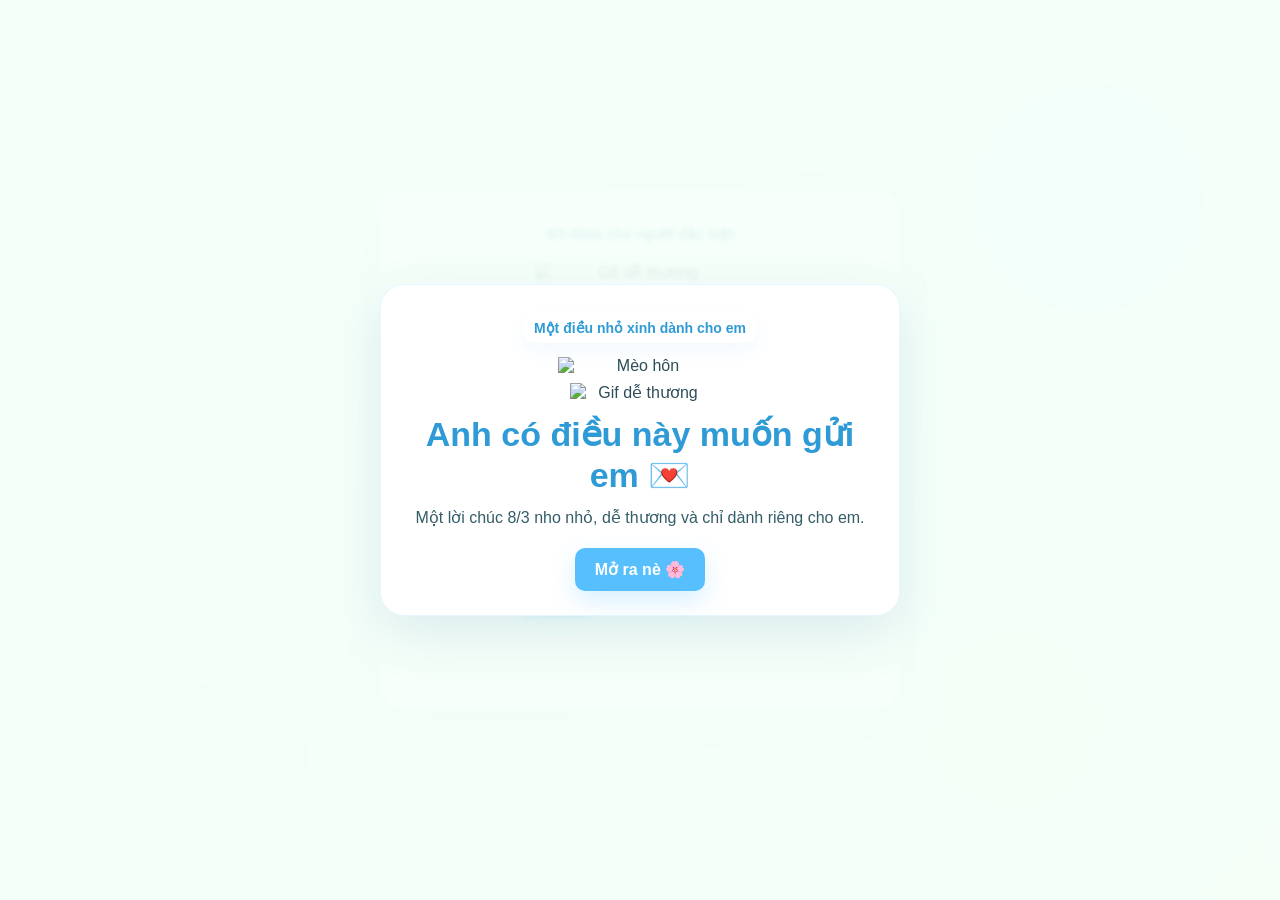
==== index.html @ 120e9c72 "cute" ====
<!DOCTYPE html>
<html lang="vi">
<head>
  <meta charset="UTF-8" />
  <meta name="viewport" content="width=device-width, initial-scale=1.0" />
  <title>8/3 dành cho em 🌷</title>
  <link rel="stylesheet" href="style.css" />
</head>
<body>
  <div class="floating-hearts" id="hearts"></div>

  <!-- Intro -->
  <section class="overlay-screen" id="intro">
    <div class="card intro-card">
      <span class="badge">Một điều nhỏ xinh dành cho em</span>

      <img
        src="https://media.tenor.com/3h7Z4gJ1K5EAAAAi/cat-kiss.gif"
        alt="Mèo hôn"
        class="intro-cat"
      />

      <img
        src="https://media.tenor.com/EBV7OT7ACfwAAAAj/u-u-qua-qua-u-quaa.gif"
        alt="Gif dễ thương"
        class="intro-gif"
      />

      <h2 class="intro-title">Anh có điều này muốn gửi em 💌</h2>
      <p class="intro-desc">
        Một lời chúc 8/3 nho nhỏ, dễ thương và chỉ dành riêng cho em.
      </p>

      <button id="startBtn" class="btn btn-primary" type="button">
        Mở ra nè 🌸
      </button>
    </div>
  </section>

  <!-- Main -->
  <main class="page-shell">
    <section class="card main-card">
      <span class="badge">8/3 dành cho người đặc biệt</span>

      <img
        src="https://media.tenor.com/EBV7OT7ACfwAAAAj/u-u-qua-qua-u-quaa.gif"
        alt="Gif dễ thương"
        class="main-gif"
      />

      <h1 id="questionText" class="main-title">
        Em nhận lời chúc 8/3 của anh nhé? 🌷
      </h1>

      <p class="main-subtitle">
        Anh chuẩn bị dễ thương lắm đó 💙
      </p>

      <p class="helper-text">
        Bấm “Yes” để mở lời chúc, còn “No” thì… anh sẽ năn nỉ thêm một chút 🥺
      </p>

      <div class="buttons-area" id="buttonsArea">
        <button id="yesBtn" class="btn btn-primary answer-btn" type="button">
          Yes
        </button>

        <button id="noBtn" class="btn btn-secondary answer-btn" type="button">
          No
        </button>
      </div>
    </section>
  </main>

  <!-- Success -->
  <section class="overlay-screen hidden" id="successBox">
    <div class="card success-card">
      <span class="badge">Biết ngay mà ✨</span>

      <img
        src="https://media.tenor.com/eNHbizSfVb0AAAAj/lovemode-cute.gif"
        alt="Gif vui"
        class="success-gif"
      />

      <h2 class="success-title">Biết ngay mà 💙</h2>

      <p class="success-text">
        Chúc em một ngày 8/3 thật vui,<br />
        luôn xinh đẹp, hạnh phúc và ngập tràn tiếng cười 🌸
      </p>

      <button id="replayBtn" class="btn btn-primary" type="button">
        Xem lại
      </button>
    </div>
  </section>

  <script src="script.js"></script>
</body>
</html>
---- style.css ----
:root {
  --bg-start: #f5fff9;
  --bg-mid: #eef8ff;
  --bg-end: #effff6;

  --primary: #58bfff;
  --primary-dark: #2f9bd6;
  --secondary: #eefaf4;
  --text: #345d68;
  --text-strong: #2d4d58;

  --card-bg: #ffffff;
  --border: rgba(88, 191, 255, 0.14);
  --shadow: 0 18px 50px rgba(74, 143, 173, 0.16);

  --radius-lg: 24px;
  --radius-md: 10px;
}

* {
  box-sizing: border-box;
}

html,
body {
  min-height: 100%;
}

body {
  margin: 0;
  font-family: "Trebuchet MS", "Comic Sans MS", sans-serif;
  background: linear-gradient(135deg, var(--bg-start) 0%, var(--bg-mid) 48%, var(--bg-end) 100%);
  color: var(--text-strong);
  overflow: hidden;
  position: relative;
}

body::before {
  content: "";
  position: fixed;
  inset: 0;
  pointer-events: none;
  background-image:
    radial-gradient(circle at 12% 18%, rgba(165, 239, 201, 0.24) 0 95px, transparent 95px),
    radial-gradient(circle at 85% 22%, rgba(88, 191, 255, 0.16) 0 115px, transparent 115px),
    radial-gradient(circle at 18% 84%, rgba(88, 191, 255, 0.12) 0 76px, transparent 76px),
    radial-gradient(circle at 79% 80%, rgba(165, 239, 201, 0.14) 0 90px, transparent 90px);
  z-index: 0;
}

.page-shell {
  min-height: 100vh;
  display: grid;
  place-items: center;
  padding: 24px;
  position: relative;
  z-index: 2;
}

.overlay-screen {
  position: fixed;
  inset: 0;
  display: grid;
  place-items: center;
  padding: 24px;
  background: rgba(245, 255, 249, 0.9);
  backdrop-filter: blur(2px);
  z-index: 30;
}

.hidden {
  display: none;
}

.card {
  width: min(92vw, 520px);
  background: var(--card-bg);
  border: 1px solid var(--border);
  border-radius: var(--radius-lg);
  box-shadow: var(--shadow);
  text-align: center;
  padding: 28px 24px 24px;
  position: relative;
}

.badge {
  display: inline-block;
  padding: 7px 12px;
  margin-bottom: 14px;
  border-radius: 999px;
  background: #ffffff;
  color: var(--primary-dark);
  font-size: 14px;
  font-weight: 700;
  box-shadow: 0 8px 18px rgba(88, 191, 255, 0.08);
}

.intro-cat {
  width: 165px;
  max-width: 65%;
  display: block;
  margin: 0 auto 8px;
}

.intro-gif,
.main-gif,
.success-gif {
  display: block;
  margin-left: auto;
  margin-right: auto;
}

.intro-gif {
  width: 140px;
  max-width: 55%;
  margin-bottom: 12px;
}

.main-gif {
  width: 210px;
  max-width: 68%;
  margin-bottom: 8px;
}

.success-gif {
  width: 220px;
  max-width: 70%;
  margin-bottom: 10px;
}

.intro-title,
.success-title,
.main-title {
  margin: 0;
  line-height: 1.2;
  color: var(--primary-dark);
}

.intro-title {
  font-size: clamp(26px, 4vw, 34px);
  margin-bottom: 10px;
}

.main-title {
  font-size: clamp(28px, 4vw, 40px);
  max-width: 420px;
  margin: 0 auto 10px;
  line-height: 1.25;
}

.success-title {
  font-size: clamp(34px, 5vw, 52px);
  margin-bottom: 10px;
}

.intro-desc,
.main-subtitle,
.helper-text,
.success-text {
  color: var(--text);
}

.intro-desc {
  margin: 0 0 18px;
  font-size: 16px;
  line-height: 1.5;
}

.main-subtitle {
  margin: 0;
  font-size: 22px;
}

.helper-text {
  margin: 12px 0 0;
  font-size: 15px;
  line-height: 1.45;
  color: #628792;
}

.success-text {
  margin: 0 0 22px;
  font-size: clamp(18px, 2.4vw, 24px);
  line-height: 1.55;
}

.btn {
  border: none;
  border-radius: var(--radius-md);
  cursor: pointer;
  font-family: inherit;
  font-weight: 700;
  transition: transform 0.18s ease, box-shadow 0.18s ease, font-size 0.2s ease, padding 0.2s ease;
}

.btn:hover {
  transform: translateY(-2px);
}

.btn-primary {
  background: var(--primary);
  color: #ffffff;
  box-shadow: 0 10px 24px rgba(88, 191, 255, 0.24);
}

.btn-secondary {
  background: var(--secondary);
  color: var(--text-strong);
  box-shadow: 0 8px 18px rgba(165, 239, 201, 0.14);
}

#startBtn,
#replayBtn {
  padding: 12px 20px;
  font-size: 16px;
}

.buttons-area {
  margin-top: 24px;
  position: relative;
  width: 100%;
  height: 180px;
}

.answer-btn {
  position: absolute;
  top: 50%;
  transform: translateY(-50%);
  font-size: 18px;
  padding: 12px 22px;
  white-space: nowrap;
}

#yesBtn {
  left: 24%;
  z-index: 5;
}

#noBtn {
  left: 56%;
  z-index: 2;
}

.floating-hearts {
  position: fixed;
  inset: 0;
  overflow: hidden;
  pointer-events: none;
  z-index: 50;
}

.heart {
  position: absolute;
  bottom: -40px;
  opacity: 0;
  animation: floatUp linear infinite;
  user-select: none;
  filter: drop-shadow(0 4px 8px rgba(0, 0, 0, 0.08));
}

@keyframes floatUp {
  0% {
    transform: translateY(0) scale(0.8) rotate(0deg);
    opacity: 0;
  }
  15% {
    opacity: 0.9;
  }
  100% {
    transform: translateY(-120vh) scale(1.22) rotate(12deg);
    opacity: 0;
  }
}

@media (max-width: 640px) {
  .card {
    padding: 24px 18px 22px;
  }

  .main-gif {
    width: 180px;
  }

  .main-title {
    font-size: clamp(26px, 7vw, 34px);
  }

  .main-subtitle {
    font-size: 20px;
  }

  .buttons-area {
    height: 220px;
  }

  .answer-btn {
    font-size: 17px;
    padding: 11px 18px;
  }

  #yesBtn {
    left: 10%;
  }

  #noBtn {
    left: 56%;
  }
}
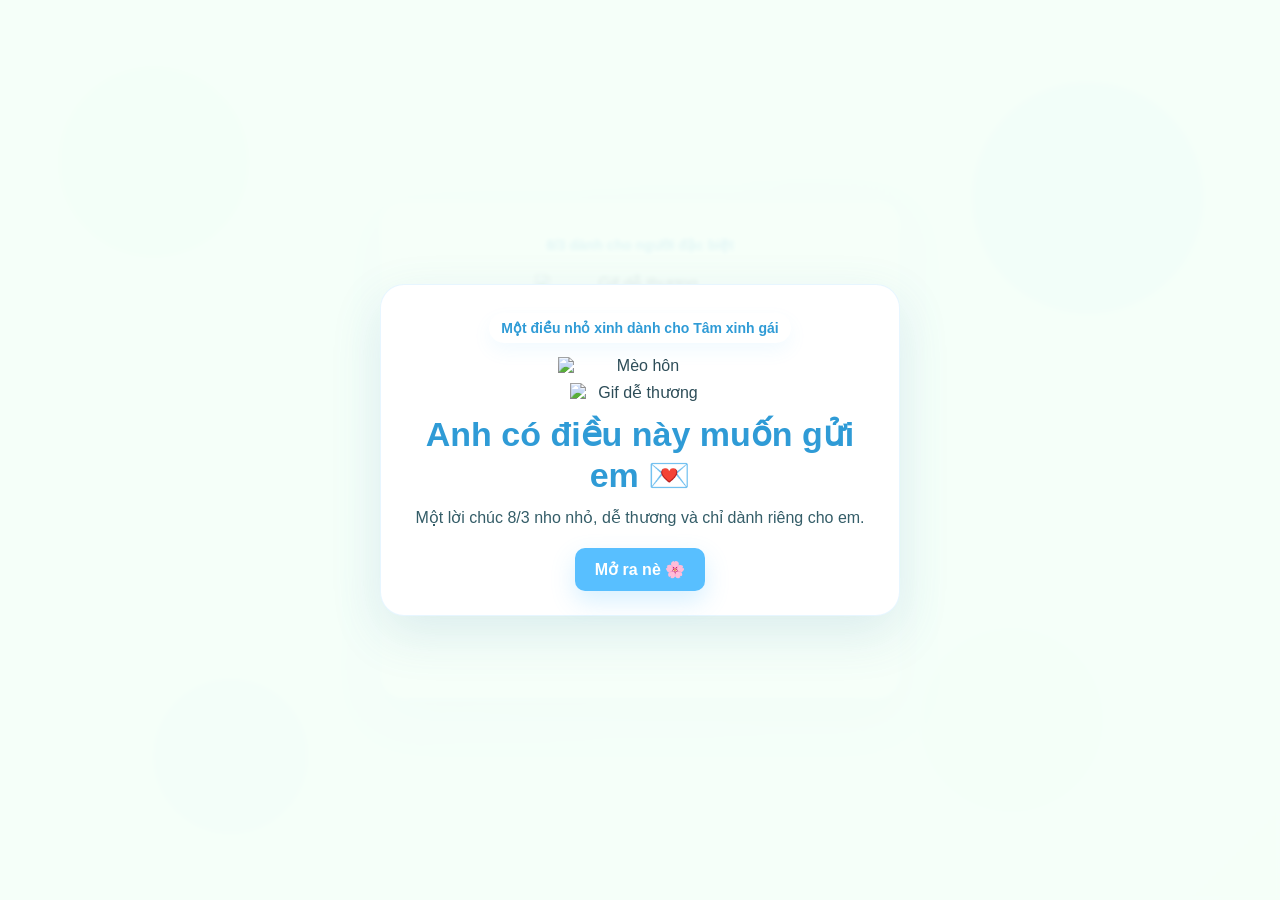
==== commit 63c8d90d: "update" ====
--- a/index.html
+++ b/index.html
@@ -12,7 +12,7 @@
   <!-- Intro -->
   <section class="overlay-screen" id="intro">
     <div class="card intro-card">
-      <span class="badge">Một điều nhỏ xinh dành cho em</span>
+      <span class="badge">Một điều nhỏ xinh dành cho Tâm xinh gái</span>
 
       <img
         src="https://media.tenor.com/3h7Z4gJ1K5EAAAAi/cat-kiss.gif"
@@ -43,7 +43,7 @@
       <span class="badge">8/3 dành cho người đặc biệt</span>
 
       <img
-        src="https://media.tenor.com/EBV7OT7ACfwAAAAj/u-u-qua-qua-u-quaa.gif"
+        src="https://media.tenor.com/eNHbizSfVb0AAAAj/lovemode-cute.gif"
         alt="Gif dễ thương"
         class="main-gif"
       />
@@ -57,7 +57,7 @@
       </p>
 
       <p class="helper-text">
-        Bấm “Yes” để mở lời chúc, còn “No” thì… anh sẽ năn nỉ thêm một chút 🥺
+        Bấm "YES" để nhận có thể bấm "NO" nếu đổi ý😛😚
       </p>
 
       <div class="buttons-area" id="buttonsArea">
@@ -75,19 +75,21 @@
   <!-- Success -->
   <section class="overlay-screen hidden" id="successBox">
     <div class="card success-card">
-      <span class="badge">Biết ngay mà ✨</span>
+      <span class="badge">HAPPY 8/3 ✨</span>
 
       <img
-        src="https://media.tenor.com/eNHbizSfVb0AAAAj/lovemode-cute.gif"
+        src="https://media.giphy.com/media/MDJ9IbxxvDUQM/giphy.gif"
         alt="Gif vui"
         class="success-gif"
       />
 
-      <h2 class="success-title">Biết ngay mà 💙</h2>
+      <h2 class="success-title">Tâm iu dấu 💙</h2>
 
       <p class="success-text">
-        Chúc em một ngày 8/3 thật vui,<br />
-        luôn xinh đẹp, hạnh phúc và ngập tràn tiếng cười 🌸
+        Chúc Tâm một ngày 8/3 thật vui,<br />
+        luôn xinh đẹp, hạnh phúc và ngập tràn tiếng cười 
+        Chúc em luôn xinh đẹp, luôn hạnh phúc và luôn cười thật nhiều.
+        Cảm ơn em vì đã làm cho cuộc sống trở nên dễ thương hơn một chút. 💙🌸
       </p>
 
       <button id="replayBtn" class="btn btn-primary" type="button">
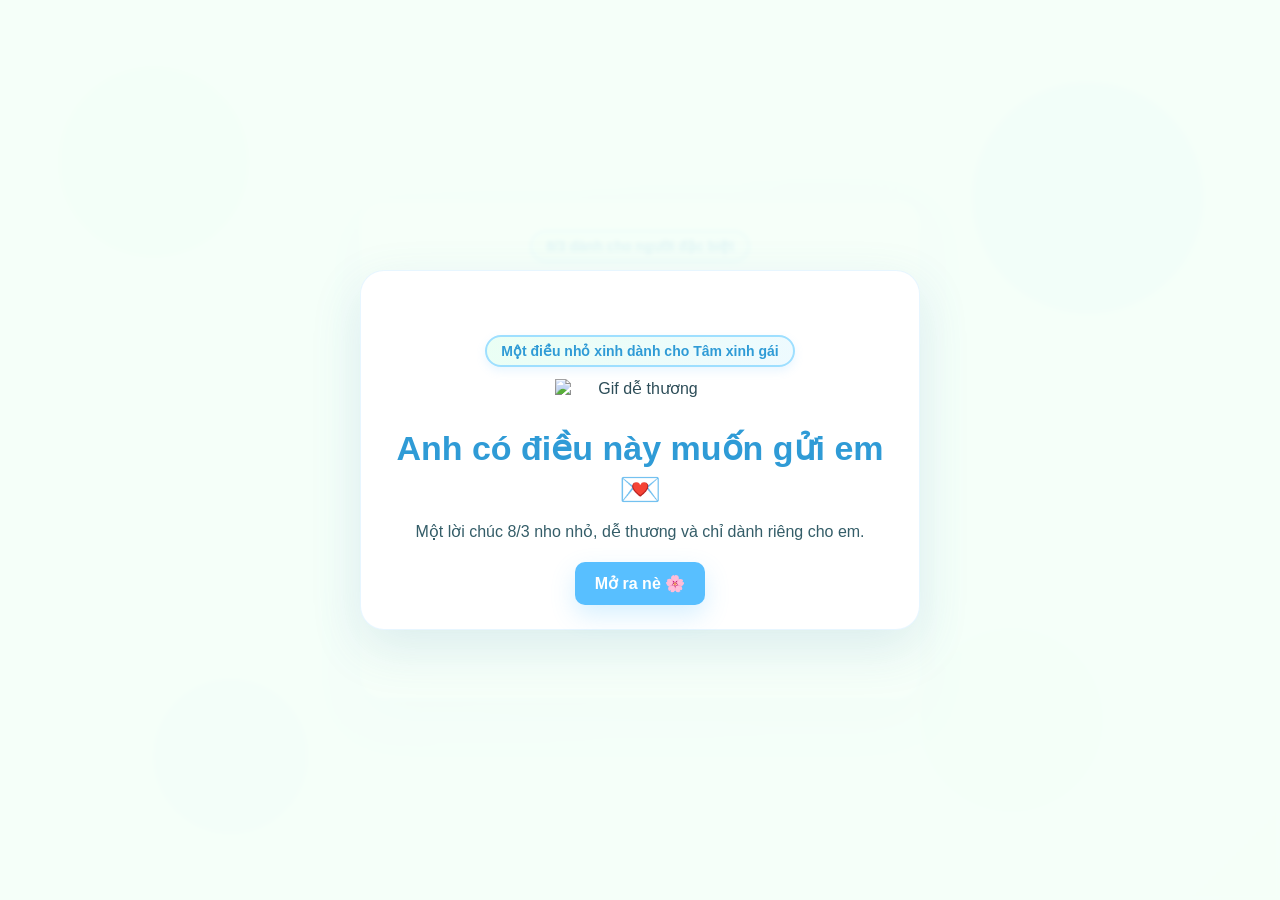
==== commit 6399af9b: "minigame" ====
--- a/index.html
+++ b/index.html
@@ -12,13 +12,8 @@
   <!-- Intro -->
   <section class="overlay-screen" id="intro">
     <div class="card intro-card">
+      <br><br>
       <span class="badge">Một điều nhỏ xinh dành cho Tâm xinh gái</span>
-
-      <img
-        src="https://media.tenor.com/3h7Z4gJ1K5EAAAAi/cat-kiss.gif"
-        alt="Mèo hôn"
-        class="intro-cat"
-      />
 
       <img
         src="https://media.tenor.com/EBV7OT7ACfwAAAAj/u-u-qua-qua-u-quaa.gif"
@@ -26,6 +21,8 @@
         class="intro-gif"
       />
 
+      
+      <br>
       <h2 class="intro-title">Anh có điều này muốn gửi em 💌</h2>
       <p class="intro-desc">
         Một lời chúc 8/3 nho nhỏ, dễ thương và chỉ dành riêng cho em.
@@ -57,7 +54,7 @@
       </p>
 
       <p class="helper-text">
-        Bấm "YES" để nhận có thể bấm "NO" nếu đổi ý😛😚
+        Bấm “YES” để nhận nhé, còn “NO” thì vẫn có thể đổi ý đó 😛😚
       </p>
 
       <div class="buttons-area" id="buttonsArea">
@@ -87,13 +84,66 @@
 
       <p class="success-text">
         Chúc Tâm một ngày 8/3 thật vui,<br />
-        luôn xinh đẹp, hạnh phúc và ngập tràn tiếng cười 
-        Chúc em luôn xinh đẹp, luôn hạnh phúc và luôn cười thật nhiều.
-        Cảm ơn em vì đã làm cho cuộc sống trở nên dễ thương hơn một chút. 💙🌸
+        luôn xinh đẹp, hạnh phúc và ngập tràn tiếng cười.<br />
+        Cảm ơn em vì đã làm cho cuộc sống của anh trở nên dễ thương hơn rất nhiều 💙🌸
       </p>
 
-      <button id="replayBtn" class="btn btn-primary" type="button">
-        Xem lại
+      <div class="success-actions">
+        <button id="playGameBtn" class="btn btn-primary" type="button">
+          Chơi game tình yêu 🎮
+        </button>
+
+        <button id="replayBtn" class="btn btn-secondary" type="button">
+          Xem lại
+        </button>
+      </div>
+    </div>
+  </section>
+
+  <!-- Puzzle -->
+  <section class="overlay-screen hidden" id="puzzleScreen">
+    <div class="card puzzle-card">
+      <span class="badge">Mini game tình yêu 🎮</span>
+
+      <h2 class="puzzle-title">Ghép đúng bức ảnh của chúng mình nhé 💙</h2>
+      <p class="puzzle-desc">
+        Chạm 2 ô để đổi chỗ. Ghép đúng 9 mảnh để mở phần thưởng bí mật.
+      </p>
+
+      <div class="puzzle-toolbar">
+        <button id="shuffleBtn" class="btn btn-secondary small-btn" type="button">
+          Xáo lại
+        </button>
+        <span class="moves-text">Số bước: <strong id="moveCount">0</strong></span>
+      </div>
+
+      <div class="puzzle-board" id="puzzleBoard"></div>
+
+      <p class="puzzle-note" id="puzzleNote">
+        Hãy ghép lại bức ảnh thật hoàn chỉnh nha 🌸
+      </p>
+    </div>
+  </section>
+
+  <!-- Reward -->
+  <section class="overlay-screen hidden" id="rewardScreen">
+    <div class="card reward-card">
+      <span class="badge">Phần thưởng của em 🎁</span>
+
+      <img
+        src="reward-photo.jpg"
+        alt="Ảnh kỷ niệm"
+        class="reward-photo"
+      />
+
+      <h2 class="reward-title">1600 ngày đang yêu 💖</h2>
+
+      <p class="reward-text">
+        Cảm ơn em đã ở bên anh suốt chặng đường này.<br />
+      </p>
+
+      <button id="replayRewardBtn" class="btn btn-primary" type="button">
+        Chơi lại từ đầu
       </button>
     </div>
   </section>
--- a/style.css
+++ b/style.css
@@ -15,6 +15,7 @@
 
   --radius-lg: 24px;
   --radius-md: 10px;
+  --radius-sm: 8px;
 }
 
 * {
@@ -73,7 +74,7 @@
 }
 
 .card {
-  width: min(92vw, 520px);
+  width: min(92vw, 560px);
   background: var(--card-bg);
   border: 1px solid var(--border);
   border-radius: var(--radius-lg);
@@ -85,35 +86,31 @@
 
 .badge {
   display: inline-block;
-  padding: 7px 12px;
-  margin-bottom: 14px;
+  padding: 6px 14px;
   border-radius: 999px;
-  background: #ffffff;
-  color: var(--primary-dark);
+  background: linear-gradient(135deg, #eafff4, #eefaff);
+  border: 2px solid #9edfff;
+  color: #2f9bd6;
   font-size: 14px;
   font-weight: 700;
-  box-shadow: 0 8px 18px rgba(88, 191, 255, 0.08);
-}
-
-.intro-cat {
-  width: 165px;
-  max-width: 65%;
-  display: block;
-  margin: 0 auto 8px;
-}
-
+  margin-bottom: 12px;
+  box-shadow: 0 4px 10px rgba(110, 197, 255, 0.15);
+}
+
+/* images */
 .intro-gif,
 .main-gif,
-.success-gif {
+.success-gif,
+.reward-photo {
   display: block;
   margin-left: auto;
   margin-right: auto;
 }
 
 .intro-gif {
-  width: 140px;
-  max-width: 55%;
-  margin-bottom: 12px;
+  width: 170px;
+  max-width: 62%;
+  margin: 0 auto 12px;
 }
 
 .main-gif {
@@ -128,9 +125,19 @@
   margin-bottom: 10px;
 }
 
+.reward-photo {
+  width: min(100%, 320px);
+  border-radius: 18px;
+  margin-bottom: 14px;
+  box-shadow: 0 12px 26px rgba(74, 143, 173, 0.16);
+}
+
+/* titles */
 .intro-title,
 .success-title,
-.main-title {
+.main-title,
+.puzzle-title,
+.reward-title {
   margin: 0;
   line-height: 1.2;
   color: var(--primary-dark);
@@ -149,14 +156,28 @@
 }
 
 .success-title {
-  font-size: clamp(34px, 5vw, 52px);
+  font-size: clamp(32px, 5vw, 46px);
   margin-bottom: 10px;
 }
 
+.puzzle-title {
+  font-size: clamp(24px, 4vw, 32px);
+  margin-bottom: 8px;
+}
+
+.reward-title {
+  font-size: clamp(30px, 5vw, 42px);
+  margin-bottom: 10px;
+}
+
+/* text */
 .intro-desc,
 .main-subtitle,
 .helper-text,
-.success-text {
+.success-text,
+.puzzle-desc,
+.puzzle-note,
+.reward-text {
   color: var(--text);
 }
 
@@ -180,10 +201,30 @@
 
 .success-text {
   margin: 0 0 22px;
-  font-size: clamp(18px, 2.4vw, 24px);
-  line-height: 1.55;
-}
-
+  font-size: clamp(17px, 2.4vw, 22px);
+  line-height: 1.6;
+}
+
+.puzzle-desc {
+  margin: 8px 0 14px;
+  font-size: 15px;
+  line-height: 1.45;
+}
+
+.puzzle-note {
+  margin: 14px 0 0;
+  font-size: 15px;
+  color: #628792;
+}
+
+.reward-text {
+  margin: 0 0 18px;
+  font-size: clamp(15px, 2vw, 18px);
+  line-height: 1.6;
+
+}
+
+/* buttons */
 .btn {
   border: none;
   border-radius: var(--radius-md);
@@ -210,11 +251,13 @@
 }
 
 #startBtn,
-#replayBtn {
+#replayBtn,
+#replayRewardBtn {
   padding: 12px 20px;
   font-size: 16px;
 }
 
+/* main answer buttons */
 .buttons-area {
   margin-top: 24px;
   position: relative;
@@ -241,6 +284,69 @@
   z-index: 2;
 }
 
+/* success actions */
+.success-actions {
+  display: flex;
+  justify-content: center;
+  gap: 12px;
+  flex-wrap: wrap;
+  margin-top: 8px;
+}
+
+/* puzzle */
+.puzzle-toolbar {
+  display: flex;
+  justify-content: space-between;
+  align-items: center;
+  gap: 12px;
+  margin: 0 auto 14px;
+  max-width: 360px;
+}
+
+.small-btn {
+  padding: 10px 14px;
+  font-size: 14px;
+}
+
+.moves-text {
+  font-size: 15px;
+  color: var(--text);
+}
+
+.puzzle-board {
+  width: min(92vw, 360px);
+  aspect-ratio: 1 / 1;
+  margin: 0 auto;
+  display: grid;
+  grid-template-columns: repeat(3, 1fr);
+  gap: 6px;
+  padding: 6px;
+  background: linear-gradient(135deg, #edfdf5, #eef9ff);
+  border-radius: 20px;
+  box-shadow: inset 0 0 0 1px rgba(88, 191, 255, 0.1);
+}
+
+.puzzle-tile {
+  border: none;
+  border-radius: 14px;
+  cursor: pointer;
+  background-image: url("puzzle-photo.jpg");
+  background-size: 300% 300%;
+  background-repeat: no-repeat;
+  box-shadow: 0 6px 16px rgba(74, 143, 173, 0.12);
+  transition: transform 0.15s ease, box-shadow 0.15s ease, outline 0.15s ease;
+}
+
+.puzzle-tile:hover {
+  transform: scale(0.98);
+}
+
+.puzzle-tile.selected {
+  outline: 3px solid #7fd3ff;
+  box-shadow: 0 8px 20px rgba(88, 191, 255, 0.22);
+}
+
+/* floating hearts */
 .floating-hearts {
   position: fixed;
   inset: 0;
@@ -277,8 +383,17 @@
     padding: 24px 18px 22px;
   }
 
+  .intro-gif {
+    width: 150px;
+    max-width: 68%;
+  }
+
   .main-gif {
     width: 180px;
+  }
+
+  .success-gif {
+    width: 190px;
   }
 
   .main-title {
@@ -305,4 +420,12 @@
   #noBtn {
     left: 56%;
   }
+
+  .puzzle-toolbar {
+    flex-direction: column;
+  }
+
+  .success-actions {
+    flex-direction: column;
+  }
 }
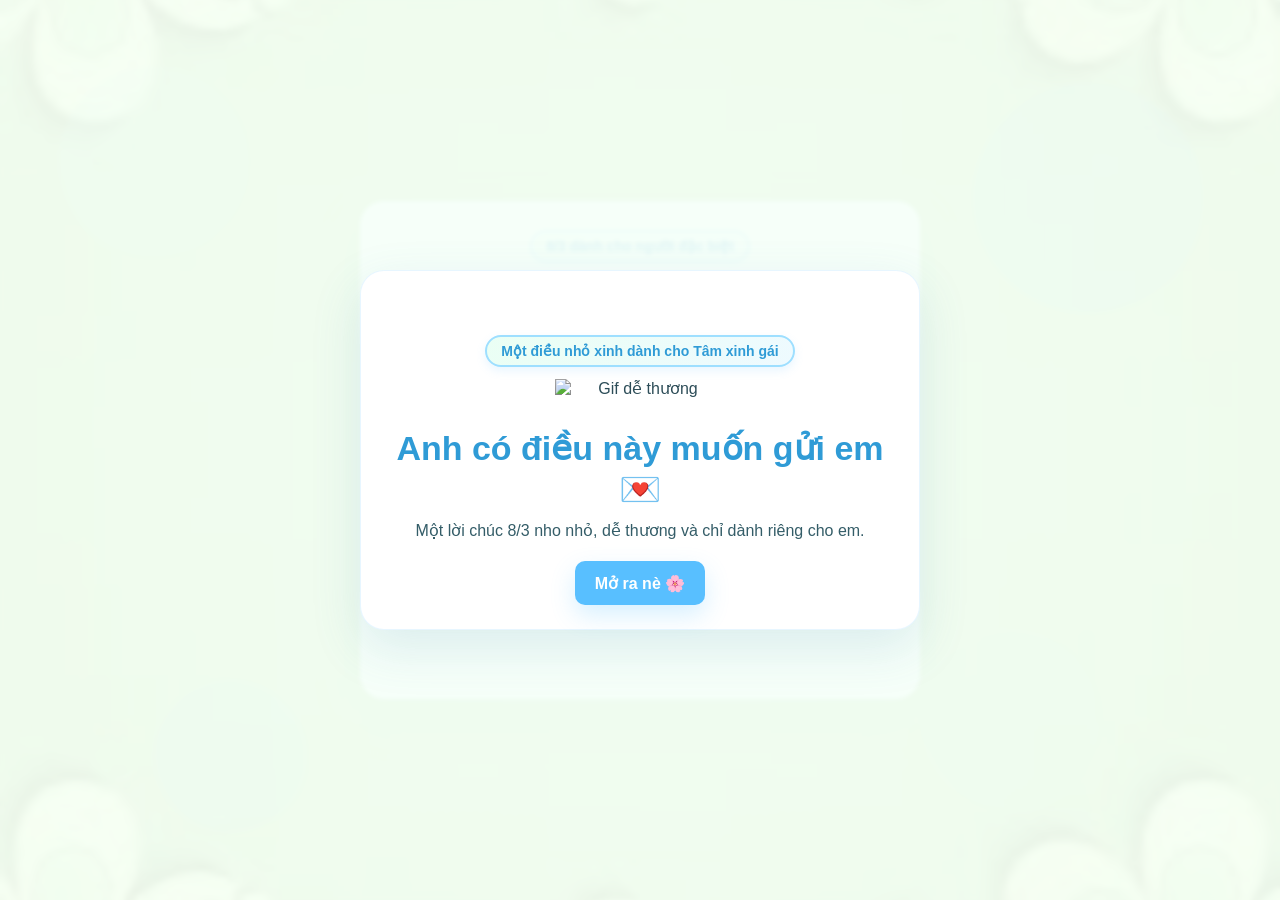
==== commit 52294332: "add" ====
--- a/index.html
+++ b/index.html
@@ -22,8 +22,7 @@
       />
 
       
-      <br>
-      <h2 class="intro-title">Anh có điều này muốn gửi em 💌</h2>
+      <br><h2 class="intro-title">Anh có điều này muốn gửi em 💌</h2></bbr>
       <p class="intro-desc">
         Một lời chúc 8/3 nho nhỏ, dễ thương và chỉ dành riêng cho em.
       </p>
@@ -111,9 +110,14 @@
       </p>
 
       <div class="puzzle-toolbar">
+        <button id="backBtn" class="btn btn-secondary small-btn" type="button">
+          ← Quay lại
+        </button>
+
         <button id="shuffleBtn" class="btn btn-secondary small-btn" type="button">
           Xáo lại
         </button>
+
         <span class="moves-text">Số bước: <strong id="moveCount">0</strong></span>
       </div>
 
@@ -143,7 +147,7 @@
       </p>
 
       <button id="replayRewardBtn" class="btn btn-primary" type="button">
-        Chơi lại từ đầu
+        Nhận lại
       </button>
     </div>
   </section>
--- a/style.css
+++ b/style.css
@@ -30,10 +30,16 @@
 body {
   margin: 0;
   font-family: "Trebuchet MS", "Comic Sans MS", sans-serif;
-  background: linear-gradient(135deg, var(--bg-start) 0%, var(--bg-mid) 48%, var(--bg-end) 100%);
+
+  background-image: url("background.jpg.jfif");  /* ảnh nền của bạn */
+  background-size: cover;
+  background-position: center;
+  background-repeat: no-repeat;
+
   color: var(--text-strong);
   overflow: hidden;
   position: relative;
+  -webkit-tap-highlight-color: transparent;
 }
 
 body::before {
@@ -53,7 +59,7 @@
   min-height: 100vh;
   display: grid;
   place-items: center;
-  padding: 24px;
+  padding: 20px;
   position: relative;
   z-index: 2;
 }
@@ -63,10 +69,11 @@
   inset: 0;
   display: grid;
   place-items: center;
-  padding: 24px;
+  padding: 20px;
   background: rgba(245, 255, 249, 0.9);
   backdrop-filter: blur(2px);
   z-index: 30;
+  overflow-y: auto;
 }
 
 .hidden {
@@ -75,6 +82,7 @@
 
 .card {
   width: min(92vw, 560px);
+  max-width: 100%;
   background: var(--card-bg);
   border: 1px solid var(--border);
   border-radius: var(--radius-lg);
@@ -97,7 +105,6 @@
   box-shadow: 0 4px 10px rgba(110, 197, 255, 0.15);
 }
 
-/* images */
 .intro-gif,
 .main-gif,
 .success-gif,
@@ -132,7 +139,6 @@
   box-shadow: 0 12px 26px rgba(74, 143, 173, 0.16);
 }
 
-/* titles */
 .intro-title,
 .success-title,
 .main-title,
@@ -144,33 +150,32 @@
 }
 
 .intro-title {
-  font-size: clamp(26px, 4vw, 34px);
+  font-size: clamp(24px, 4vw, 34px);
   margin-bottom: 10px;
 }
 
 .main-title {
-  font-size: clamp(28px, 4vw, 40px);
+  font-size: clamp(26px, 4vw, 40px);
   max-width: 420px;
   margin: 0 auto 10px;
   line-height: 1.25;
 }
 
 .success-title {
-  font-size: clamp(32px, 5vw, 46px);
+  font-size: clamp(28px, 5vw, 46px);
   margin-bottom: 10px;
 }
 
 .puzzle-title {
-  font-size: clamp(24px, 4vw, 32px);
+  font-size: clamp(22px, 4vw, 32px);
   margin-bottom: 8px;
 }
 
 .reward-title {
-  font-size: clamp(30px, 5vw, 42px);
-  margin-bottom: 10px;
-}
-
-/* text */
+  font-size: clamp(22px, 4vw, 32px);
+  margin-bottom: 8px;
+}
+
 .intro-desc,
 .main-subtitle,
 .helper-text,
@@ -201,7 +206,7 @@
 
 .success-text {
   margin: 0 0 22px;
-  font-size: clamp(17px, 2.4vw, 22px);
+  font-size: clamp(16px, 2.4vw, 22px);
   line-height: 1.6;
 }
 
@@ -218,13 +223,12 @@
 }
 
 .reward-text {
-  margin: 0 0 18px;
-  font-size: clamp(15px, 2vw, 18px);
+  margin: 0 auto 18px;
+  font-size: clamp(14px, 2vw, 18px);
   line-height: 1.6;
-
-}
-
-/* buttons */
+  max-width: 420px;
+}
+
 .btn {
   border: none;
   border-radius: var(--radius-md);
@@ -232,6 +236,7 @@
   font-family: inherit;
   font-weight: 700;
   transition: transform 0.18s ease, box-shadow 0.18s ease, font-size 0.2s ease, padding 0.2s ease;
+  min-height: 44px;
 }
 
 .btn:hover {
@@ -257,7 +262,6 @@
   font-size: 16px;
 }
 
-/* main answer buttons */
 .buttons-area {
   margin-top: 24px;
   position: relative;
@@ -275,16 +279,18 @@
 }
 
 #yesBtn {
-  left: 24%;
+  left: 50%;
+  transform: translate(-120%, -50%);
   z-index: 5;
 }
 
 #noBtn {
-  left: 56%;
+  left: 50%;
+  transform: translate(20%, -50%);
   z-index: 2;
 }
 
-/* success actions */
+
 .success-actions {
   display: flex;
   justify-content: center;
@@ -293,14 +299,14 @@
   margin-top: 8px;
 }
 
-/* puzzle */
 .puzzle-toolbar {
   display: flex;
   justify-content: space-between;
   align-items: center;
   gap: 12px;
   margin: 0 auto 14px;
-  max-width: 360px;
+  max-width: 420px;
+  flex-wrap: wrap;
 }
 
 .small-btn {
@@ -311,6 +317,10 @@
 .moves-text {
   font-size: 15px;
   color: var(--text);
+}
+
+#backBtn {
+  order: -1;
 }
 
 .puzzle-board {
@@ -333,6 +343,7 @@
   background-image: url("puzzle-photo.jpg");
   background-size: 300% 300%;
   background-repeat: no-repeat;
+  background-position: center;
   box-shadow: 0 6px 16px rgba(74, 143, 173, 0.12);
   transition: transform 0.15s ease, box-shadow 0.15s ease, outline 0.15s ease;
 }
@@ -346,7 +357,6 @@
   box-shadow: 0 8px 20px rgba(88, 191, 255, 0.22);
 }
 
-/* floating hearts */
 .floating-hearts {
   position: fixed;
   inset: 0;
@@ -378,54 +388,211 @@
   }
 }
 
-@media (max-width: 640px) {
+/* Tablet */
+@media (max-width: 768px) {
   .card {
+    width: min(94vw, 520px);
     padding: 24px 18px 22px;
   }
 
-  .intro-gif {
-    width: 150px;
-    max-width: 68%;
-  }
-
-  .main-gif {
-    width: 180px;
-  }
-
-  .success-gif {
-    width: 190px;
-  }
-
   .main-title {
-    font-size: clamp(26px, 7vw, 34px);
+    font-size: clamp(24px, 5vw, 34px);
+    max-width: 100%;
   }
 
   .main-subtitle {
     font-size: 20px;
   }
 
+  .success-title,
+  .reward-title {
+    font-size: clamp(24px, 5vw, 34px);
+  }
+
+  .success-text,
+  .reward-text {
+    font-size: 16px;
+  }
+
+  .puzzle-board {
+    width: min(90vw, 340px);
+  }
+}
+
+/* Phone */
+@media (max-width: 640px) {
+  .page-shell,
+  .overlay-screen {
+    padding: 14px;
+  }
+
+  .card {
+    width: 100%;
+    max-width: 100%;
+    padding: 20px 14px 18px;
+    border-radius: 20px;
+  }
+
+  .badge {
+    font-size: 12px;
+    padding: 5px 11px;
+    margin-bottom: 10px;
+  }
+
+  .intro-gif {
+    width: 132px;
+    max-width: 64%;
+    margin-bottom: 10px;
+  }
+
+  .main-gif {
+    width: 160px;
+    max-width: 64%;
+  }
+
+  .success-gif {
+    width: 170px;
+    max-width: 66%;
+  }
+
+  .reward-photo {
+    width: min(100%, 260px);
+    border-radius: 16px;
+  }
+
+  .intro-title {
+    font-size: 22px;
+  }
+
+  .main-title {
+    font-size: clamp(22px, 6vw, 30px);
+    line-height: 1.3;
+    margin-bottom: 8px;
+  }
+
+  .success-title {
+    font-size: clamp(24px, 6vw, 32px);
+  }
+
+  .puzzle-title,
+  .reward-title {
+    font-size: clamp(20px, 6vw, 28px);
+  }
+
+  .intro-desc,
+  .puzzle-desc,
+  .puzzle-note,
+  .helper-text {
+    font-size: 14px;
+  }
+
+  .main-subtitle {
+    font-size: 18px;
+  }
+
+  .success-text,
+  .reward-text {
+    font-size: 14px;
+    line-height: 1.55;
+  }
+
   .buttons-area {
-    height: 220px;
+    height: 210px;
+    margin-top: 20px;
   }
 
   .answer-btn {
-    font-size: 17px;
-    padding: 11px 18px;
+    font-size: 16px;
+    padding: 10px 16px;
+    min-height: 42px;
   }
 
   #yesBtn {
-    left: 10%;
+    left: 8%;
   }
 
   #noBtn {
     left: 56%;
   }
 
+  .success-actions {
+    flex-direction: column;
+    gap: 10px;
+  }
+
+  .success-actions .btn,
+  #startBtn,
+  #replayBtn,
+  #replayRewardBtn {
+    width: 100%;
+    font-size: 15px;
+    padding: 12px 16px;
+  }
+
   .puzzle-toolbar {
     flex-direction: column;
-  }
-
-  .success-actions {
-    flex-direction: column;
+    align-items: stretch;
+    max-width: 100%;
+    gap: 10px;
+  }
+
+  #backBtn {
+    order: 0;
+  }
+
+  .small-btn {
+    width: 100%;
+    font-size: 14px;
+    padding: 10px 12px;
+  }
+
+  .moves-text {
+    text-align: center;
+    font-size: 14px;
+  }
+
+  .puzzle-board {
+    width: min(92vw, 300px);
+    gap: 5px;
+    padding: 5px;
+    border-radius: 16px;
+  }
+
+  .puzzle-tile {
+    border-radius: 10px;
+  }
+}
+
+/* Very small phones */
+@media (max-width: 380px) {
+  .card {
+    padding: 18px 12px 16px;
+  }
+
+  .main-title {
+    font-size: 20px;
+  }
+
+  .main-subtitle {
+    font-size: 17px;
+  }
+
+  .success-title,
+  .reward-title,
+  .puzzle-title {
+    font-size: 22px;
+  }
+
+  .reward-photo {
+    width: min(100%, 230px);
+  }
+
+  .puzzle-board {
+    width: min(92vw, 270px);
+  }
+
+  .answer-btn {
+    font-size: 15px;
+    padding: 9px 14px;
   }
 }
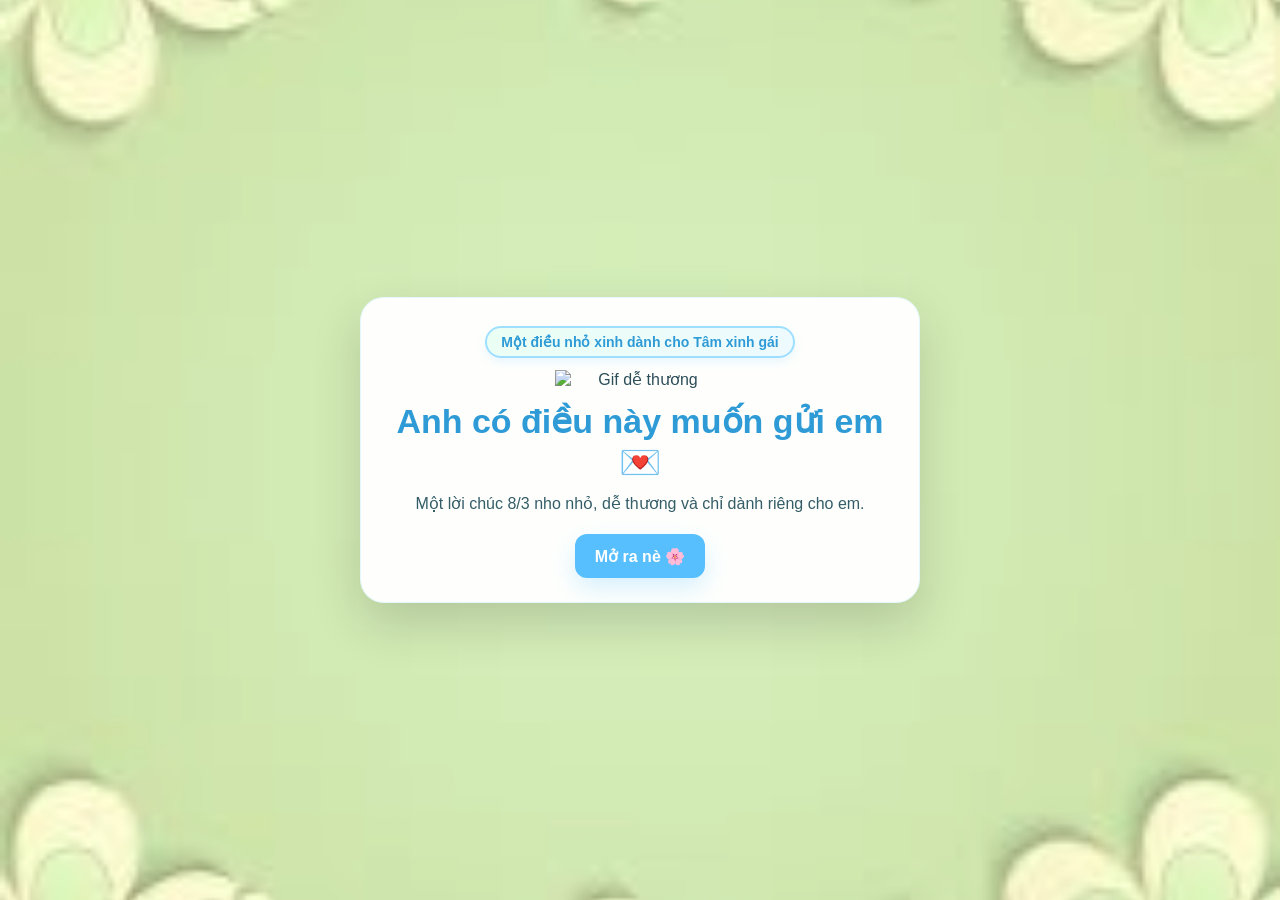
==== commit 59b02d7d: "fix" ====
--- a/index.html
+++ b/index.html
@@ -9,10 +9,8 @@
 <body>
   <div class="floating-hearts" id="hearts"></div>
 
-  <!-- Intro -->
-  <section class="overlay-screen" id="intro">
+  <section class="page-shell intro-shell" id="introPage">
     <div class="card intro-card">
-      <br><br>
       <span class="badge">Một điều nhỏ xinh dành cho Tâm xinh gái</span>
 
       <img
@@ -21,8 +19,7 @@
         class="intro-gif"
       />
 
-      
-      <br><h2 class="intro-title">Anh có điều này muốn gửi em 💌</h2></bbr>
+      <h2 class="intro-title">Anh có điều này muốn gửi em 💌</h2>
       <p class="intro-desc">
         Một lời chúc 8/3 nho nhỏ, dễ thương và chỉ dành riêng cho em.
       </p>
@@ -33,8 +30,7 @@
     </div>
   </section>
 
-  <!-- Main -->
-  <main class="page-shell">
+  <main class="page-shell hidden" id="mainPage">
     <section class="card main-card">
       <span class="badge">8/3 dành cho người đặc biệt</span>
 
@@ -48,9 +44,7 @@
         Em nhận lời chúc 8/3 của anh nhé? 🌷
       </h1>
 
-      <p class="main-subtitle">
-        Anh chuẩn bị dễ thương lắm đó 💙
-      </p>
+      <p class="main-subtitle">Anh chuẩn bị dễ thương lắm đó 💙</p>
 
       <p class="helper-text">
         Bấm “YES” để nhận nhé, còn “NO” thì vẫn có thể đổi ý đó 😛😚
@@ -68,90 +62,6 @@
     </section>
   </main>
 
-  <!-- Success -->
-  <section class="overlay-screen hidden" id="successBox">
-    <div class="card success-card">
-      <span class="badge">HAPPY 8/3 ✨</span>
-
-      <img
-        src="https://media.giphy.com/media/MDJ9IbxxvDUQM/giphy.gif"
-        alt="Gif vui"
-        class="success-gif"
-      />
-
-      <h2 class="success-title">Tâm iu dấu 💙</h2>
-
-      <p class="success-text">
-        Chúc Tâm một ngày 8/3 thật vui,<br />
-        luôn xinh đẹp, hạnh phúc và ngập tràn tiếng cười.<br />
-        Cảm ơn em vì đã làm cho cuộc sống của anh trở nên dễ thương hơn rất nhiều 💙🌸
-      </p>
-
-      <div class="success-actions">
-        <button id="playGameBtn" class="btn btn-primary" type="button">
-          Chơi game tình yêu 🎮
-        </button>
-
-        <button id="replayBtn" class="btn btn-secondary" type="button">
-          Xem lại
-        </button>
-      </div>
-    </div>
-  </section>
-
-  <!-- Puzzle -->
-  <section class="overlay-screen hidden" id="puzzleScreen">
-    <div class="card puzzle-card">
-      <span class="badge">Mini game tình yêu 🎮</span>
-
-      <h2 class="puzzle-title">Ghép đúng bức ảnh của chúng mình nhé 💙</h2>
-      <p class="puzzle-desc">
-        Chạm 2 ô để đổi chỗ. Ghép đúng 9 mảnh để mở phần thưởng bí mật.
-      </p>
-
-      <div class="puzzle-toolbar">
-        <button id="backBtn" class="btn btn-secondary small-btn" type="button">
-          ← Quay lại
-        </button>
-
-        <button id="shuffleBtn" class="btn btn-secondary small-btn" type="button">
-          Xáo lại
-        </button>
-
-        <span class="moves-text">Số bước: <strong id="moveCount">0</strong></span>
-      </div>
-
-      <div class="puzzle-board" id="puzzleBoard"></div>
-
-      <p class="puzzle-note" id="puzzleNote">
-        Hãy ghép lại bức ảnh thật hoàn chỉnh nha 🌸
-      </p>
-    </div>
-  </section>
-
-  <!-- Reward -->
-  <section class="overlay-screen hidden" id="rewardScreen">
-    <div class="card reward-card">
-      <span class="badge">Phần thưởng của em 🎁</span>
-
-      <img
-        src="reward-photo.jpg"
-        alt="Ảnh kỷ niệm"
-        class="reward-photo"
-      />
-
-      <h2 class="reward-title">1600 ngày đang yêu 💖</h2>
-
-      <p class="reward-text">
-        Cảm ơn em đã ở bên anh suốt chặng đường này.<br />
-      </p>
-
-      <button id="replayRewardBtn" class="btn btn-primary" type="button">
-        Nhận lại
-      </button>
-    </div>
-  </section>
-
-  <script src="script.js"></script>
+  <script src="main.js"></script>
 </body>
 </html>
--- a/style.css
+++ b/style.css
@@ -1,21 +1,13 @@
 :root {
-  --bg-start: #f5fff9;
-  --bg-mid: #eef8ff;
-  --bg-end: #effff6;
-
   --primary: #58bfff;
   --primary-dark: #2f9bd6;
   --secondary: #eefaf4;
   --text: #345d68;
   --text-strong: #2d4d58;
-
-  --card-bg: #ffffff;
   --border: rgba(88, 191, 255, 0.14);
-  --shadow: 0 18px 50px rgba(74, 143, 173, 0.16);
-
+  --shadow: 0 20px 50px rgba(0, 0, 0, 0.16);
   --radius-lg: 24px;
-  --radius-md: 10px;
-  --radius-sm: 8px;
+  --radius-md: 12px;
 }
 
 * {
@@ -30,12 +22,10 @@
 body {
   margin: 0;
   font-family: "Trebuchet MS", "Comic Sans MS", sans-serif;
-
-  background-image: url("background.jpg.jfif");  /* ảnh nền của bạn */
+  background-image: url("background.jpg.jfif");
   background-size: cover;
   background-position: center;
   background-repeat: no-repeat;
-
   color: var(--text-strong);
   overflow: hidden;
   position: relative;
@@ -46,13 +36,13 @@
   content: "";
   position: fixed;
   inset: 0;
+  background: rgba(255, 255, 255, 0.28);
   pointer-events: none;
-  background-image:
-    radial-gradient(circle at 12% 18%, rgba(165, 239, 201, 0.24) 0 95px, transparent 95px),
-    radial-gradient(circle at 85% 22%, rgba(88, 191, 255, 0.16) 0 115px, transparent 115px),
-    radial-gradient(circle at 18% 84%, rgba(88, 191, 255, 0.12) 0 76px, transparent 76px),
-    radial-gradient(circle at 79% 80%, rgba(165, 239, 201, 0.14) 0 90px, transparent 90px);
   z-index: 0;
+}
+
+.hidden {
+  display: none !important;
 }
 
 .page-shell {
@@ -64,26 +54,10 @@
   z-index: 2;
 }
 
-.overlay-screen {
-  position: fixed;
-  inset: 0;
-  display: grid;
-  place-items: center;
-  padding: 20px;
-  background: rgba(245, 255, 249, 0.9);
-  backdrop-filter: blur(2px);
-  z-index: 30;
-  overflow-y: auto;
-}
-
-.hidden {
-  display: none;
-}
-
 .card {
   width: min(92vw, 560px);
   max-width: 100%;
-  background: var(--card-bg);
+  background: rgba(255, 255, 255, 0.96);
   border: 1px solid var(--border);
   border-radius: var(--radius-lg);
   box-shadow: var(--shadow);
@@ -92,13 +66,17 @@
   position: relative;
 }
 
+.main-card {
+  width: min(94vw, 700px);
+}
+
 .badge {
   display: inline-block;
   padding: 6px 14px;
   border-radius: 999px;
   background: linear-gradient(135deg, #eafff4, #eefaff);
   border: 2px solid #9edfff;
-  color: #2f9bd6;
+  color: var(--primary-dark);
   font-size: 14px;
   font-weight: 700;
   margin-bottom: 12px;
@@ -136,7 +114,7 @@
   width: min(100%, 320px);
   border-radius: 18px;
   margin-bottom: 14px;
-  box-shadow: 0 12px 26px rgba(74, 143, 173, 0.16);
+  box-shadow: 0 12px 26px rgba(0, 0, 0, 0.18);
 }
 
 .intro-title,
@@ -156,7 +134,7 @@
 
 .main-title {
   font-size: clamp(26px, 4vw, 40px);
-  max-width: 420px;
+  max-width: 460px;
   margin: 0 auto 10px;
   line-height: 1.25;
 }
@@ -235,7 +213,7 @@
   cursor: pointer;
   font-family: inherit;
   font-weight: 700;
-  transition: transform 0.18s ease, box-shadow 0.18s ease, font-size 0.2s ease, padding 0.2s ease;
+  transition: transform 0.18s ease, box-shadow 0.18s ease;
   min-height: 44px;
 }
 
@@ -256,8 +234,9 @@
 }
 
 #startBtn,
-#replayBtn,
-#replayRewardBtn {
+#backHomeBtn,
+#playAgainBtn,
+#backGameBtn {
   padding: 12px 20px;
   font-size: 16px;
 }
@@ -272,7 +251,6 @@
 .answer-btn {
   position: absolute;
   top: 50%;
-  transform: translateY(-50%);
   font-size: 18px;
   padding: 12px 22px;
   white-space: nowrap;
@@ -289,7 +267,6 @@
   transform: translate(20%, -50%);
   z-index: 2;
 }
-
 
 .success-actions {
   display: flex;
@@ -317,10 +294,6 @@
 .moves-text {
   font-size: 15px;
   color: var(--text);
-}
-
-#backBtn {
-  order: -1;
 }
 
 .puzzle-board {
@@ -333,7 +306,6 @@
   padding: 6px;
   background: linear-gradient(135deg, #edfdf5, #eef9ff);
   border-radius: 20px;
-  box-shadow: inset 0 0 0 1px rgba(88, 191, 255, 0.1);
 }
 
 .puzzle-tile {
@@ -344,8 +316,8 @@
   background-size: 300% 300%;
   background-repeat: no-repeat;
   background-position: center;
-  box-shadow: 0 6px 16px rgba(74, 143, 173, 0.12);
-  transition: transform 0.15s ease, box-shadow 0.15s ease, outline 0.15s ease;
+  box-shadow: 0 6px 16px rgba(0, 0, 0, 0.15);
+  transition: transform 0.15s ease, outline 0.15s ease;
 }
 
 .puzzle-tile:hover {
@@ -354,7 +326,6 @@
 
 .puzzle-tile.selected {
   outline: 3px solid #7fd3ff;
-  box-shadow: 0 8px 20px rgba(88, 191, 255, 0.22);
 }
 
 .floating-hearts {
@@ -370,31 +341,32 @@
   bottom: -40px;
   opacity: 0;
   animation: floatUp linear infinite;
-  user-select: none;
-  filter: drop-shadow(0 4px 8px rgba(0, 0, 0, 0.08));
 }
 
 @keyframes floatUp {
   0% {
-    transform: translateY(0) scale(0.8) rotate(0deg);
+    transform: translateY(0) scale(0.8);
     opacity: 0;
   }
   15% {
     opacity: 0.9;
   }
   100% {
-    transform: translateY(-120vh) scale(1.22) rotate(12deg);
+    transform: translateY(-120vh) scale(1.22);
     opacity: 0;
   }
 }
 
-/* Tablet */
 @media (max-width: 768px) {
   .card {
     width: min(94vw, 520px);
     padding: 24px 18px 22px;
   }
 
+  .main-card {
+    width: min(95vw, 620px);
+  }
+
   .main-title {
     font-size: clamp(24px, 5vw, 34px);
     max-width: 100%;
@@ -419,10 +391,8 @@
   }
 }
 
-/* Phone */
 @media (max-width: 640px) {
-  .page-shell,
-  .overlay-screen {
+  .page-shell {
     padding: 14px;
   }
 
@@ -442,7 +412,6 @@
   .intro-gif {
     width: 132px;
     max-width: 64%;
-    margin-bottom: 10px;
   }
 
   .main-gif {
@@ -467,7 +436,6 @@
   .main-title {
     font-size: clamp(22px, 6vw, 30px);
     line-height: 1.3;
-    margin-bottom: 8px;
   }
 
   .success-title {
@@ -508,11 +476,13 @@
   }
 
   #yesBtn {
-    left: 8%;
+    left: 50%;
+    transform: translate(-115%, -50%);
   }
 
   #noBtn {
-    left: 56%;
+    left: 50%;
+    transform: translate(15%, -50%);
   }
 
   .success-actions {
@@ -522,8 +492,9 @@
 
   .success-actions .btn,
   #startBtn,
-  #replayBtn,
-  #replayRewardBtn {
+  #backHomeBtn,
+  #playAgainBtn,
+  #backGameBtn {
     width: 100%;
     font-size: 15px;
     padding: 12px 16px;
@@ -536,10 +507,6 @@
     gap: 10px;
   }
 
-  #backBtn {
-    order: 0;
-  }
-
   .small-btn {
     width: 100%;
     font-size: 14px;
@@ -563,7 +530,6 @@
   }
 }
 
-/* Very small phones */
 @media (max-width: 380px) {
   .card {
     padding: 18px 12px 16px;
@@ -595,4 +561,14 @@
     font-size: 15px;
     padding: 9px 14px;
   }
+
+  #yesBtn {
+    left: 50%;
+    transform: translate(-112%, -50%);
+  }
+
+  #noBtn {
+    left: 50%;
+    transform: translate(12%, -50%);
+  }
 }
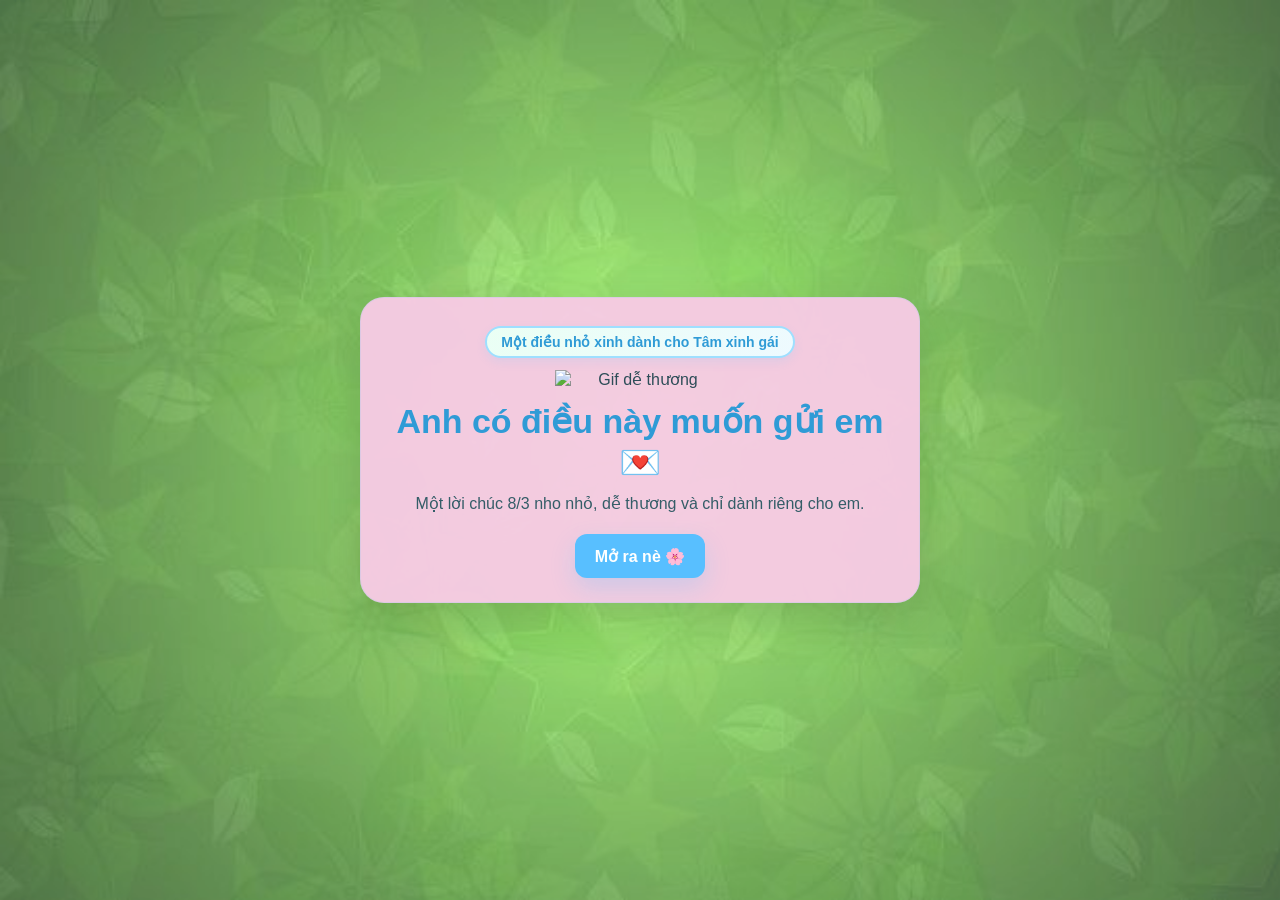
==== commit 1cc021e0: "lan nay cuoi" ====
--- a/index.html
+++ b/index.html
@@ -44,7 +44,6 @@
         Em nhận lời chúc 8/3 của anh nhé? 🌷
       </h1>
 
-      <p class="main-subtitle">Anh chuẩn bị dễ thương lắm đó 💙</p>
 
       <p class="helper-text">
         Bấm “YES” để nhận nhé, còn “NO” thì vẫn có thể đổi ý đó 😛😚
--- a/style.css
+++ b/style.css
@@ -22,14 +22,14 @@
 body {
   margin: 0;
   font-family: "Trebuchet MS", "Comic Sans MS", sans-serif;
-  background-image: url("background.jpg.jfif");
+  background-image: url("background.jpg");
   background-size: cover;
   background-position: center;
   background-repeat: no-repeat;
   color: var(--text-strong);
-  overflow: hidden;
+  overflow-x: hidden;
+  overflow-y: auto;
   position: relative;
-  -webkit-tap-highlight-color: transparent;
 }
 
 body::before {
@@ -57,7 +57,7 @@
 .card {
   width: min(92vw, 560px);
   max-width: 100%;
-  background: rgba(255, 255, 255, 0.96);
+  background: rgba(247, 202, 228, 0.96);
   border: 1px solid var(--border);
   border-radius: var(--radius-lg);
   box-shadow: var(--shadow);
@@ -183,9 +183,18 @@
 }
 
 .success-text {
-  margin: 0 0 22px;
-  font-size: clamp(16px, 2.4vw, 22px);
-  line-height: 1.6;
+  font-size: 18px;
+  line-height: 1.8;
+  color: #4a6b73;
+  max-width: 460px;
+  margin: 0 auto 22px;
+  text-align: center;
+  letter-spacing: 0.3px;
+}
+
+.highlight-love {
+  color: #ff6fa8;
+  font-weight: 600;
 }
 
 .puzzle-desc {
@@ -260,6 +269,7 @@
   left: 50%;
   transform: translate(-120%, -50%);
   z-index: 5;
+  transition: all 0.35s ease;
 }
 
 #noBtn {
@@ -357,6 +367,47 @@
   }
 }
 
+.reward-shell {
+  min-height: 100vh;
+  padding-top: 24px;
+  padding-bottom: 24px;
+}
+
+/* GIF 4 góc màn hình */
+.corner-gif {
+  position: fixed;
+  width: 110px;   /* tăng kích thước */
+  z-index: 1;
+  pointer-events: none;
+  animation: cornerFloat 3s ease-in-out infinite;
+}
+
+.gif-top-left {
+  top: 10px;
+  left: 10px;
+}
+
+.gif-top-right {
+  top: 10px;
+  right: 10px;
+}
+
+.gif-bottom-left {
+  bottom: 10px;
+  left: 10px;
+}
+
+.gif-bottom-right {
+  bottom: 10px;
+  right: 10px;
+}
+
+@keyframes cornerFloat {
+  0% { transform: translateY(0); }
+  50% { transform: translateY(-6px); }
+  100% { transform: translateY(0); }
+}
+
 @media (max-width: 768px) {
   .card {
     width: min(94vw, 520px);
@@ -392,20 +443,35 @@
 }
 
 @media (max-width: 640px) {
+  body.reward-page {
+    overflow-y: auto;
+    overflow-x: hidden;
+  }
+
   .page-shell {
     padding: 14px;
   }
 
+  .reward-shell {
+    display: block;
+    min-height: 100vh;
+    padding: 18px 14px 24px;
+  }
+
   .card {
-    width: 100%;
+    width: calc(100vw - 24px);
     max-width: 100%;
-    padding: 20px 14px 18px;
-    border-radius: 20px;
+    padding: 18px 14px 16px;
+    border-radius: 18px;
+  }
+
+  .main-card {
+    width: calc(100vw - 24px);
   }
 
   .badge {
-    font-size: 12px;
-    padding: 5px 11px;
+    font-size: 11px;
+    padding: 5px 10px;
     margin-bottom: 10px;
   }
 
@@ -415,8 +481,9 @@
   }
 
   .main-gif {
-    width: 160px;
-    max-width: 64%;
+    width: 140px;
+    max-width: 56%;
+    margin-bottom: 6px;
   }
 
   .success-gif {
@@ -434,8 +501,10 @@
   }
 
   .main-title {
-    font-size: clamp(22px, 6vw, 30px);
+    font-size: 18px;
     line-height: 1.3;
+    margin: 0 auto 8px;
+    max-width: 100%;
   }
 
   .success-title {
@@ -445,6 +514,7 @@
   .puzzle-title,
   .reward-title {
     font-size: clamp(20px, 6vw, 28px);
+    line-height: 1.25;
   }
 
   .intro-desc,
@@ -455,34 +525,61 @@
   }
 
   .main-subtitle {
-    font-size: 18px;
-  }
-
-  .success-text,
+    font-size: 15px;
+    margin-bottom: 6px;
+  }
+
+  .helper-text {
+    line-height: 1.45;
+    margin-top: 8px;
+  }
+
+  .success-text {
+    font-size: 14px;
+    line-height: 1.7;
+    max-width: 420px;
+    margin: 0 auto 22px;
+  }
+
   .reward-text {
     font-size: 14px;
     line-height: 1.55;
+    max-width: 100%;
+  }
+
+  .reward-card {
+    margin: 0 auto;
   }
 
   .buttons-area {
-    height: 210px;
-    margin-top: 20px;
+    position: relative;
+    width: 100%;
+    height: 190px;
+    margin-top: 18px;
+    display: block;
   }
 
   .answer-btn {
+    position: absolute;
+    top: 50%;
+    min-width: 100px;
+    padding: 10px 16px;
     font-size: 16px;
-    padding: 10px 16px;
+    border-radius: 14px;
+    white-space: nowrap;
     min-height: 42px;
   }
 
   #yesBtn {
     left: 50%;
-    transform: translate(-115%, -50%);
+    transform: translate(-120%, -50%);
+    z-index: 5;
   }
 
   #noBtn {
     left: 50%;
-    transform: translate(15%, -50%);
+    transform: translate(20%, -50%);
+    z-index: 2;
   }
 
   .success-actions {
@@ -528,6 +625,39 @@
   .puzzle-tile {
     border-radius: 10px;
   }
+
+  .floating-hearts {
+    z-index: 3;
+  }
+
+  .heart {
+    opacity: 0.5;
+    font-size: 18px !important;
+  }
+
+  .corner-gif {
+    width: 80px;
+  }
+
+  .gif-top-left,
+  .gif-top-right {
+    top: 6px;
+  }
+
+  .gif-bottom-left,
+  .gif-bottom-right {
+    bottom: 6px;
+  }
+
+  .gif-top-left,
+  .gif-bottom-left {
+    left: 6px;
+  }
+
+  .gif-top-right,
+  .gif-bottom-right {
+    right: 6px;
+  }
 }
 
 @media (max-width: 380px) {
